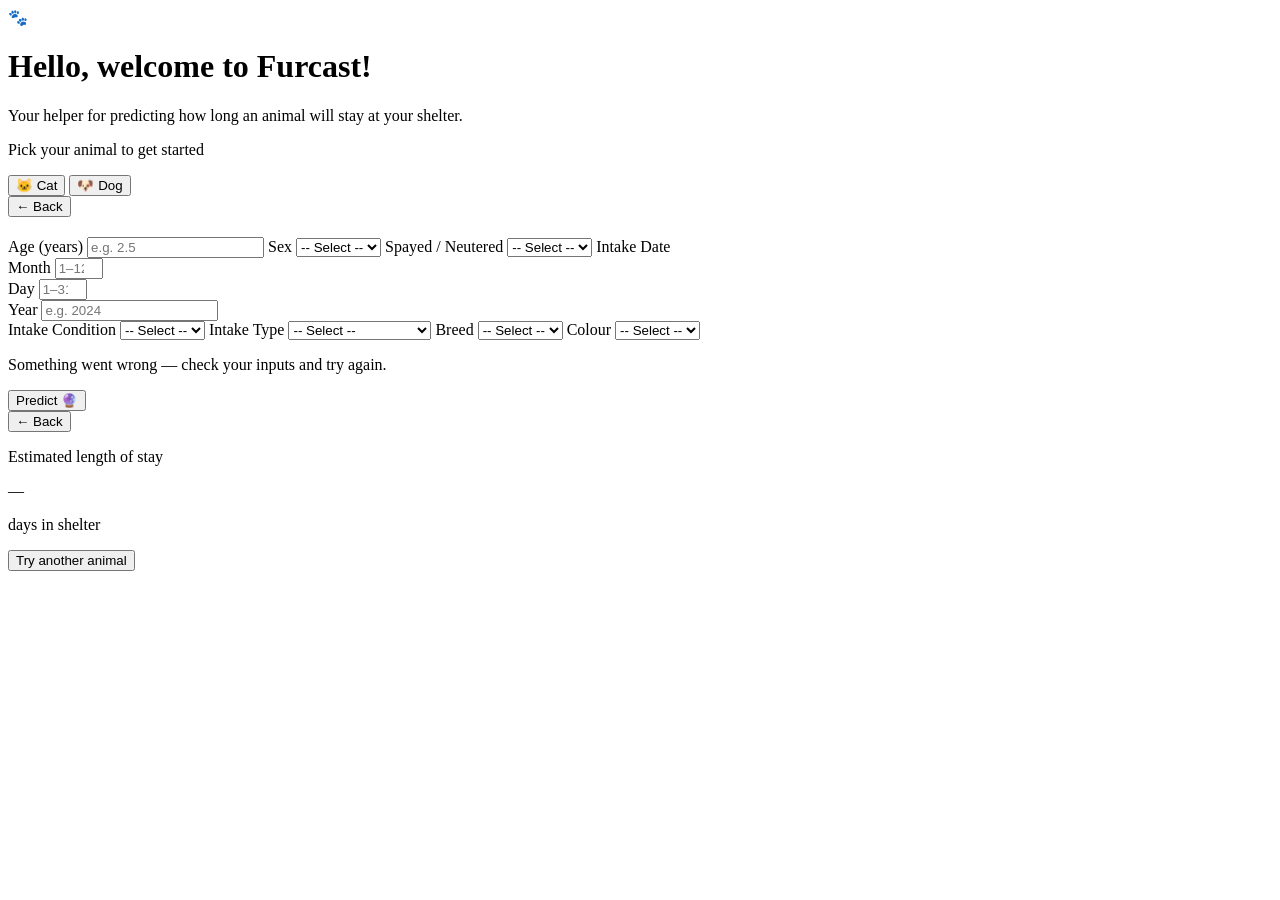
==== frontend/index.html @ 59de4cda "basic front end" ====
<!DOCTYPE html>
<html>
<head>
    <title>FurCast 🐾</title>
    <link rel="stylesheet" href="/style.css">
</head>
<body>

<!-- Step 1: Welcome -->
<div class="page" id="page-welcome">
    <div class="card">
        <div class="paw-header">🐾</div>
        <h1>Hello, welcome to <span class="brand">Furcast</span>!</h1>
        <p class="subtitle">Your helper for predicting how long an animal will stay at your shelter.</p>
        <p class="pick-prompt">Pick your animal to get started</p>
        <div class="animal-buttons">
            <button class="animal-btn" onclick="chooseAnimal('cat')">
                <span class="animal-emoji">🐱</span>
                <span>Cat</span>
            </button>
            <button class="animal-btn" onclick="chooseAnimal('dog')">
                <span class="animal-emoji">🐶</span>
                <span>Dog</span>
            </button>
        </div>
    </div>
</div>

<!-- Step 2: Form -->
<div class="page hidden" id="page-form">
    <div class="card">
        <button class="back-btn" onclick="goBack('page-welcome')">← Back</button>
        <span id="form-emoji" class="form-emoji"></span>
        <h2 class="form-title" id="form-title"></h2>

        <form id="predict-form">
            <input type="hidden" id="animal_species" name="animal_species">

            <label>Age (years)</label>
            <input type="number" step="0.1" min="0" name="age_intake" placeholder="e.g. 2.5">

            <label>Sex</label>
            <select name="sex">
                <option value="">-- Select --</option>
                <option value="Male">Male</option>
                <option value="Female">Female</option>
                <option value="Unknown">Unknown</option>
            </select>

            <label>Spayed / Neutered</label>
            <select name="spay_neuter">
                <option value="">-- Select --</option>
                <option value="Yes">Yes</option>
                <option value="No">No</option>
                <option value="Unknown">Unknown</option>
            </select>

            <label>Intake Date</label>
            <div class="date-row">
                <div class="date-field">
                    <label>Month</label>
                    <input type="number" min="1" max="12" name="intake_month" placeholder="1–12">
                </div>
                <div class="date-field">
                    <label>Day</label>
                    <input type="number" min="1" max="31" name="intake_day" placeholder="1–31">
                </div>
                <div class="date-field">
                    <label>Year</label>
                    <input type="number" name="intake_year" placeholder="e.g. 2024">
                </div>
            </div>

            <label>Intake Condition</label>
            <select name="intake_condition">
                <option value="">-- Select --</option>
                <option value="Normal">Normal</option>
                <option value="Injured">Injured</option>
                <option value="Aged">Aged</option>
                <option value="Sick">Sick</option>
                <option value="Other">Other</option>
                <option value="Feral">Feral</option>
            </select>

            <label>Intake Type</label>
            <select name="intake_type">
                <option value="">-- Select --</option>
                <option value="Stray">Stray</option>
                <option value="Owner Surrender">Owner Surrender</option>
                <option value="Euthanasia Request">Euthanasia Request</option>
                <option value="Other">Other</option>
            </select>

            <label>Breed</label>
            <select name="breed" id="breed-select">
                <option value="">-- Select --</option>
                
            </select>

            <label>Colour</label>
            <select name="colour" id="colour-select">
                <option value="">-- Select --</option>
            </select>

            <p id="error-msg">Something went wrong — check your inputs and try again.</p>

            <button type="submit" class="submit-btn">Predict 🔮</button>
        </form>
    </div>
</div>

<!-- Step 3: Result -->
<div class="page hidden" id="page-result">
    <div class="card result-card">
        <button class="back-btn" onclick="goBack('page-form')">← Back</button>
        <span id="result-emoji" class="result-emoji"></span>
        <p class="result-label">Estimated length of stay</p>
        <p class="result-days" id="result-days">—</p>
        <p class="result-unit">days in shelter</p>
        <button class="try-again-btn" onclick="goBack('page-welcome')">Try another animal</button>
    </div>
</div>

<script>
    let currentAnimal = null;

    // breed/colour options — fill these in!
    const options = {
        dog: {
            breed: [],
            colour: []
        },
        cat: {
            breed: [],
            colour: []
        }
    };

    function chooseAnimal(species) {
        currentAnimal = species;

        document.getElementById('animal_species').value = species;
        document.getElementById('form-emoji').textContent = species === 'cat' ? '🐱' : '🐶';
        document.getElementById('form-title').textContent = species === 'cat' ? 'Cat Details' : 'Dog Details';

        // populate breed + colour dropdowns
        populateSelect('breed-select', options[species].breed);
        populateSelect('colour-select', options[species].colour);

        showPage('page-form');
    }

    function populateSelect(id, items) {
        const sel = document.getElementById(id);
        sel.innerHTML = '<option value="">-- Select --</option>';
        items.forEach(function (val) {
            const opt = document.createElement('option');
            opt.value = val;
            opt.textContent = val;
            sel.appendChild(opt);
        });
    }

    function showPage(id) {
        document.querySelectorAll('.page').forEach(function (p) {
            p.classList.add('hidden');
        });
        document.getElementById(id).classList.remove('hidden');
    }

    function goBack(pageId) {
        showPage(pageId);
    }

    document.getElementById('predict-form').addEventListener('submit', async function (e) {
        e.preventDefault();
        document.getElementById('error-msg').style.display = 'none';

        const form = e.target;
        const data = {
            animal_species:   form.animal_species.value,
            age_intake:       parseFloat(form.age_intake.value),
            sex:              form.sex.value,
            spay_neuter:      form.spay_neuter.value,
            intake_month:     parseInt(form.intake_month.value),
            intake_day:       parseInt(form.intake_day.value),
            intake_year:      parseInt(form.intake_year.value),
            intake_condition: form.intake_condition.value,
            intake_type:      form.intake_type.value,
            breed:            form.breed.value || null,
            colour:           form.colour.value || null,
        };

        try {
            const response = await fetch('/predict', {
                method: 'POST',
                headers: { 'Content-Type': 'application/json' },
                body: JSON.stringify(data)
            });
            if (!response.ok) throw new Error();
            const result = await response.json();

            document.getElementById('result-days').textContent = result.estimated_days_in_shelter;
            document.getElementById('result-emoji').textContent = currentAnimal === 'cat' ? '🐱' : '🐶';
            showPage('page-result');
        } catch (err) {
            document.getElementById('error-msg').style.display = 'block';
        }
    });
</script>

</body>
</html>
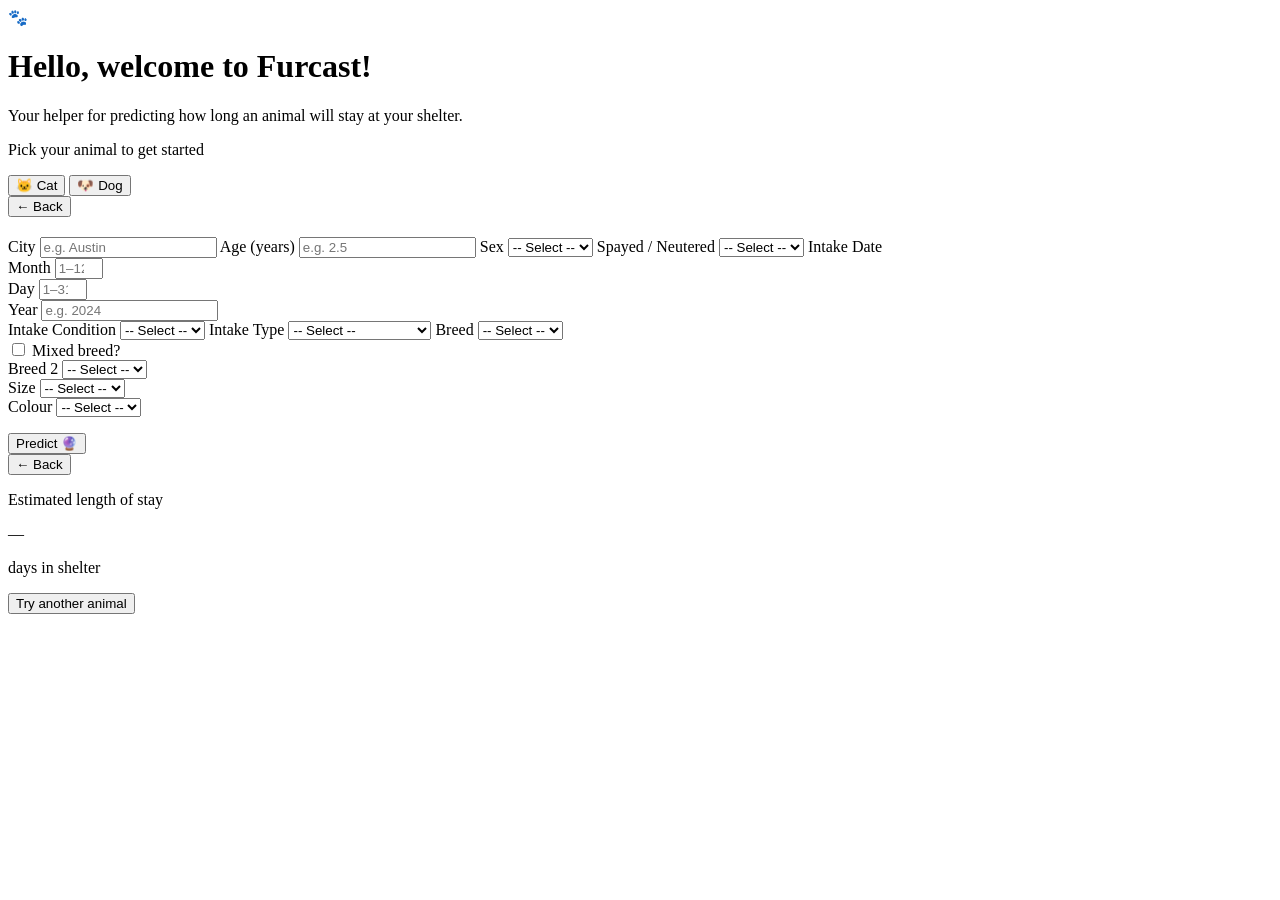
==== commit 48ea758a: "frontend stuff" ====
--- a/frontend/index.html
+++ b/frontend/index.html
@@ -1,7 +1,7 @@
 <!DOCTYPE html>
 <html>
 <head>
-    <title>FurCast 🐾</title>
+    <title>Furcast 🐾</title>
     <link rel="stylesheet" href="/style.css">
 </head>
 <body>
@@ -35,6 +35,9 @@
 
         <form id="predict-form">
             <input type="hidden" id="animal_species" name="animal_species">
+
+            <label>City</label>
+            <input type="text" name="city" placeholder="e.g. Austin">
 
             <label>Age (years)</label>
             <input type="number" step="0.1" min="0" name="age_intake" placeholder="e.g. 2.5">
@@ -92,17 +95,40 @@
             </select>
 
             <label>Breed</label>
-            <select name="breed" id="breed-select">
+            <select name="breed_1" id="breed-select">
                 <option value="">-- Select --</option>
-                
             </select>
+
+            <div class="checkbox-row">
+                <input type="checkbox" id="mixed-checkbox" name="is_mixed">
+                <label for="mixed-checkbox">Mixed breed?</label>
+            </div>
+
+            <div id="breed2-section" class="hidden">
+                <label>Breed 2</label>
+                <select name="breed_2" id="breed2-select">
+                    <option value="">-- Select --</option>
+                </select>
+            </div>
+
+            <div id="size-section" class="hidden">
+                <label>Size</label>
+                <select name="size" id="size-select">
+                    <option value="">-- Select --</option>
+                    <option value="Toy">Toy</option>
+                    <option value="Small">Small</option>
+                    <option value="Medium">Medium</option>
+                    <option value="Large">Large</option>
+                    <option value="Giant">Giant</option>
+                </select>
+            </div>
 
             <label>Colour</label>
             <select name="colour" id="colour-select">
                 <option value="">-- Select --</option>
             </select>
 
-            <p id="error-msg">Something went wrong — check your inputs and try again.</p>
+            <p id="error-msg"></p>
 
             <button type="submit" class="submit-btn">Predict 🔮</button>
         </form>
@@ -121,93 +147,7 @@
     </div>
 </div>
 
-<script>
-    let currentAnimal = null;
-
-    // breed/colour options — fill these in!
-    const options = {
-        dog: {
-            breed: [],
-            colour: []
-        },
-        cat: {
-            breed: [],
-            colour: []
-        }
-    };
-
-    function chooseAnimal(species) {
-        currentAnimal = species;
-
-        document.getElementById('animal_species').value = species;
-        document.getElementById('form-emoji').textContent = species === 'cat' ? '🐱' : '🐶';
-        document.getElementById('form-title').textContent = species === 'cat' ? 'Cat Details' : 'Dog Details';
-
-        // populate breed + colour dropdowns
-        populateSelect('breed-select', options[species].breed);
-        populateSelect('colour-select', options[species].colour);
-
-        showPage('page-form');
-    }
-
-    function populateSelect(id, items) {
-        const sel = document.getElementById(id);
-        sel.innerHTML = '<option value="">-- Select --</option>';
-        items.forEach(function (val) {
-            const opt = document.createElement('option');
-            opt.value = val;
-            opt.textContent = val;
-            sel.appendChild(opt);
-        });
-    }
-
-    function showPage(id) {
-        document.querySelectorAll('.page').forEach(function (p) {
-            p.classList.add('hidden');
-        });
-        document.getElementById(id).classList.remove('hidden');
-    }
-
-    function goBack(pageId) {
-        showPage(pageId);
-    }
-
-    document.getElementById('predict-form').addEventListener('submit', async function (e) {
-        e.preventDefault();
-        document.getElementById('error-msg').style.display = 'none';
-
-        const form = e.target;
-        const data = {
-            animal_species:   form.animal_species.value,
-            age_intake:       parseFloat(form.age_intake.value),
-            sex:              form.sex.value,
-            spay_neuter:      form.spay_neuter.value,
-            intake_month:     parseInt(form.intake_month.value),
-            intake_day:       parseInt(form.intake_day.value),
-            intake_year:      parseInt(form.intake_year.value),
-            intake_condition: form.intake_condition.value,
-            intake_type:      form.intake_type.value,
-            breed:            form.breed.value || null,
-            colour:           form.colour.value || null,
-        };
-
-        try {
-            const response = await fetch('/predict', {
-                method: 'POST',
-                headers: { 'Content-Type': 'application/json' },
-                body: JSON.stringify(data)
-            });
-            if (!response.ok) throw new Error();
-            const result = await response.json();
-
-            document.getElementById('result-days').textContent = result.estimated_days_in_shelter;
-            document.getElementById('result-emoji').textContent = currentAnimal === 'cat' ? '🐱' : '🐶';
-            showPage('page-result');
-        } catch (err) {
-            document.getElementById('error-msg').style.display = 'block';
-        }
-    });
-</script>
+<script src="/app.js"></script>
 
 </body>
 </html>
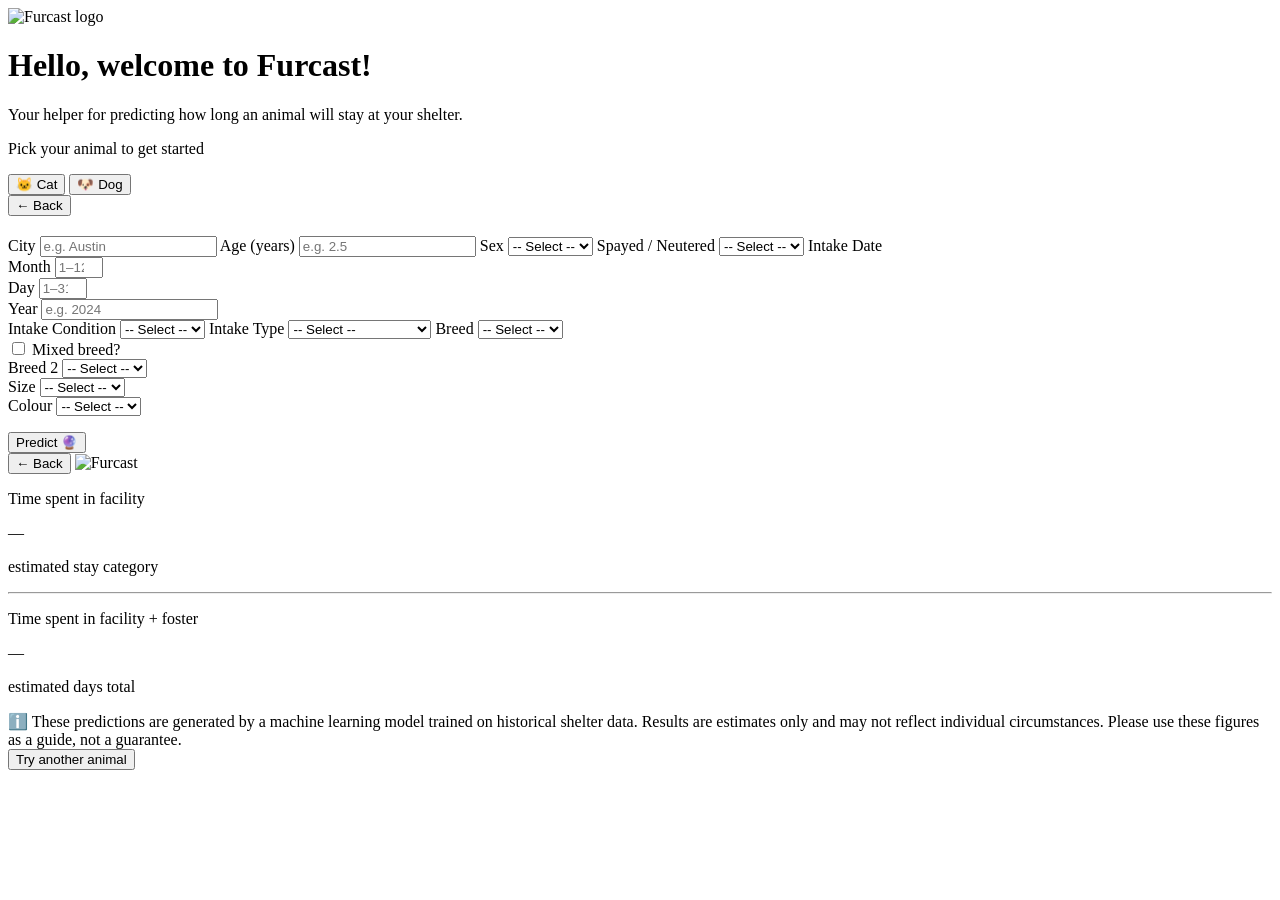
==== commit c97286a0: "final frontend done - added commnets and long term pred" ====
--- a/frontend/index.html
+++ b/frontend/index.html
@@ -9,7 +9,9 @@
 <!-- Step 1: Welcome -->
 <div class="page" id="page-welcome">
     <div class="card">
-        <div class="paw-header">🐾</div>
+        <div class="logo-header">
+            <img src="/logo.png" alt="Furcast logo" class="logo-img">
+        </div>
         <h1>Hello, welcome to <span class="brand">Furcast</span>!</h1>
         <p class="subtitle">Your helper for predicting how long an animal will stay at your shelter.</p>
         <p class="pick-prompt">Pick your animal to get started</p>
@@ -139,10 +141,26 @@
 <div class="page hidden" id="page-result">
     <div class="card result-card">
         <button class="back-btn" onclick="goBack('page-form')">← Back</button>
-        <span id="result-emoji" class="result-emoji"></span>
-        <p class="result-label">Estimated length of stay</p>
+        <img src="/logo.png" alt="Furcast" class="result-logo">
+        <span id="result-emoji" style="display:none"></span>
+
+        <p class="result-label">Time spent in facility</p>
         <p class="result-days" id="result-days">—</p>
-        <p class="result-unit">days in shelter</p>
+        <p class="result-unit">estimated stay category</p>
+
+        <hr class="result-divider">
+
+        <p class="result-label">Time spent in facility + foster</p>
+        <p class="result-days result-days-long" id="result-longterm">—</p>
+        <p class="result-unit">estimated days total</p>
+
+        <div class="disclaimer">
+            <span class="disclaimer-icon">ℹ️</span>
+            These predictions are generated by a machine learning model trained on historical shelter data.
+            Results are estimates only and may not reflect individual circumstances.
+            Please use these figures as a guide, not a guarantee.
+        </div>
+
         <button class="try-again-btn" onclick="goBack('page-welcome')">Try another animal</button>
     </div>
 </div>
